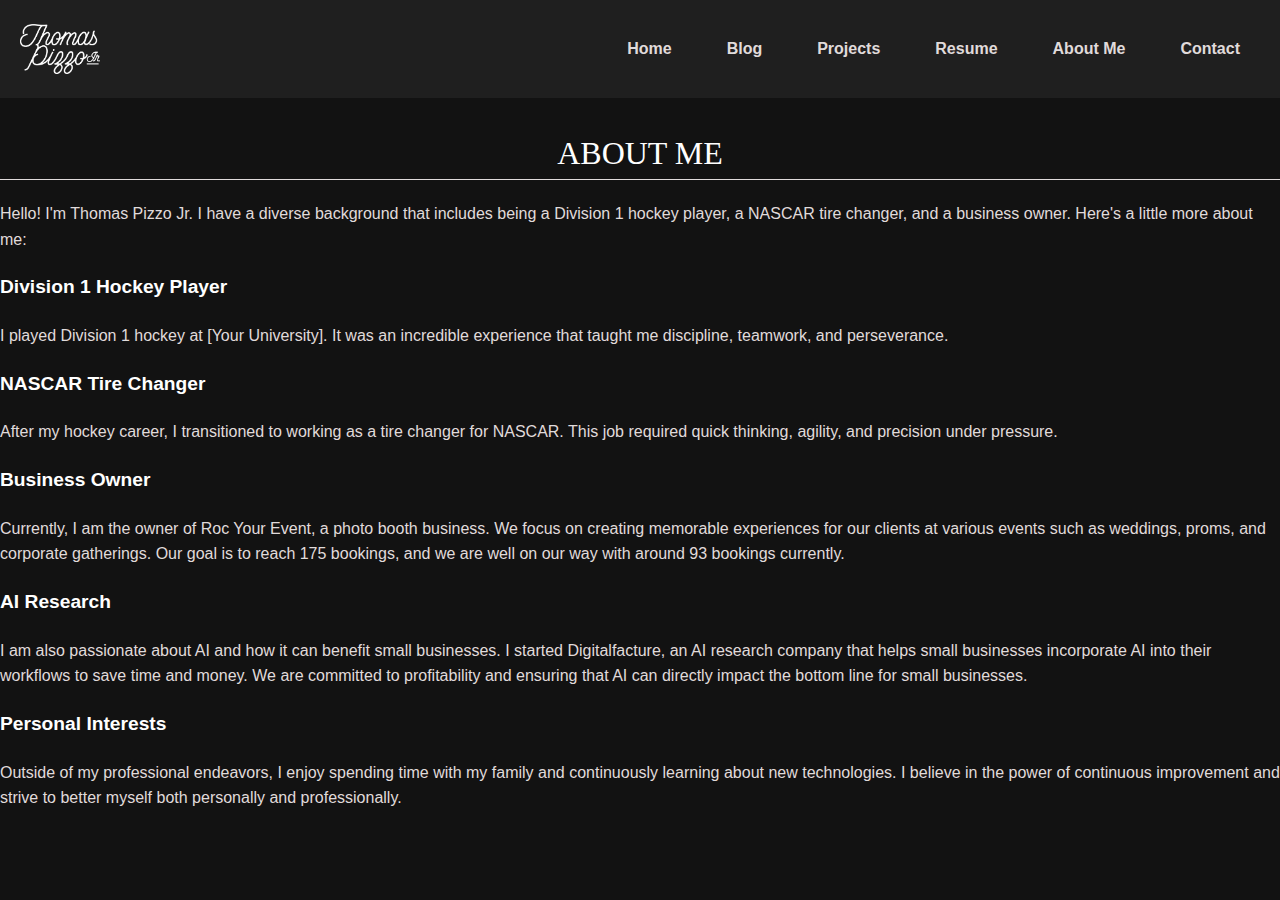
==== about.html @ 1a1698ba "Merge pull request #6 from tpjrtech/tpjrtech-patch-6" ====
<!DOCTYPE html>
<html>

<head>
    <meta charset="utf-8">
    <title>About Me</title>
    <link rel="stylesheet" href="styles.css">
</head>

<body>

    <header>
        <img src="TPJRSTACKED.PNG" alt="logo">
        <nav>
            <ul>
                <li><a href="index.html">Home</a></li>
                <li><a href="blog.html">Blog</a></li>
                <li><a href="projects.html">Projects</a></li>
                <li><a href="resume.html">Resume</a></li>
                <li><a href="about.html">About Me</a></li>
                <li><a href="contact.html">Contact</a></li>
            </ul>
        </nav>
    </header>

    <main>
        <h1>About Me</h1>
        <p>Hello! I'm Thomas Pizzo Jr. I have a diverse background that includes being a Division 1 hockey player, a NASCAR tire changer, and a business owner. Here's a little more about me:</p>

        <section>
            <h2>Division 1 Hockey Player</h2>
            <p>I played Division 1 hockey at [Your University]. It was an incredible experience that taught me discipline, teamwork, and perseverance.</p>

            <h2>NASCAR Tire Changer</h2>
            <p>After my hockey career, I transitioned to working as a tire changer for NASCAR. This job required quick thinking, agility, and precision under pressure.</p>

            <h2>Business Owner</h2>
            <p>Currently, I am the owner of Roc Your Event, a photo booth business. We focus on creating memorable experiences for our clients at various events such as weddings, proms, and corporate gatherings. Our goal is to reach 175 bookings, and we are well on our way with around 93 bookings currently.</p>

            <h2>AI Research</h2>
            <p>I am also passionate about AI and how it can benefit small businesses. I started Digitalfacture, an AI research company that helps small businesses incorporate AI into their workflows to save time and money. We are committed to profitability and ensuring that AI can directly impact the bottom line for small businesses.</p>

            <h2>Personal Interests</h2>
            <p>Outside of my professional endeavors, I enjoy spending time with my family and continuously learning about new technologies. I believe in the power of continuous improvement and strive to better myself both personally and professionally.</p>
        </section>
    </main>

</body>

</html>
---- styles.css ----
body {
    background-color: #121212;
    margin: 0;
    font-family: 'Arial', sans-serif;
    color: #e0dbdb;
    line-height: 1.6;
}

header {
    display: flex;
    justify-content: space-between;
    align-items: center;
    padding: 20px;
    background-color: #1f1f1f;
}

header img {
    height: 50px;
}

nav ul {
    list-style: none;
    padding: 0;
    display: flex;
    gap: 15px;
}

nav ul li {
    display: inline;
}

nav ul li a {
    color: #e0dbdb;
    text-decoration: none;
    font-weight: bold;
    padding: 10px 20px;
    border-radius: 5px;
    transition: background-color 0.3s ease;
}

nav ul li a:hover {
    background-color: #5a5a5a;
}

h1 {
    text-align: center;
    font-family: 'Georgia', serif;
    font-weight: normal;
    text-transform: uppercase;
    border-bottom: 1px solid #e0dbdb;
    margin-top: 30px;
    color: #ffffff;
}

h2 {
    color: #ffffff;
    font-size: 1.2em;
}

form {
    text-align: center;
    background-color: #1e1e1e;
    padding: 20px;
    border-radius: 10px;
    box-shadow: 0 0 10px rgba(0, 0, 0, 0.5);
    max-width: 600px;
    margin: 20px auto;
}

form p {
    margin: 10px 0;
}

form label {
    display: block;
    margin-bottom: 5px;
    font-weight: bold;
}

form input,
form textarea {
    width: 100%;
    padding: 10px;
    margin-top: 5px;
    border: none;
    border-radius: 5px;
    background-color: #2a2a2a;
    color: #ffffff;
}

form button {
    background-color: #4caf50;
    color: #ffffff;
    border: none;
    padding: 10px 20px;
    border-radius: 5px;
    cursor: pointer;
    transition: background-color 0.3s ease;
}

form button:hover {
    background-color: #388e3c;
}

p {
    margin: 20px 0;
}

ul {
    list-style-type: square;
    padding-left: 20px;
}

a {
    color: #4caf50;
    text-decoration: none;
    transition: color 0.3s ease;
}

a:hover {
    color: #388e3c;
}

article {
    margin-bottom: 40px;
}

@media (max-width: 768px) {
    body {
        margin: 0 5%;
    }

    header {
        flex-direction: column;
        align-items: center;
    }

    nav ul {
        flex-direction: column;
        gap: 10px;
    }
}
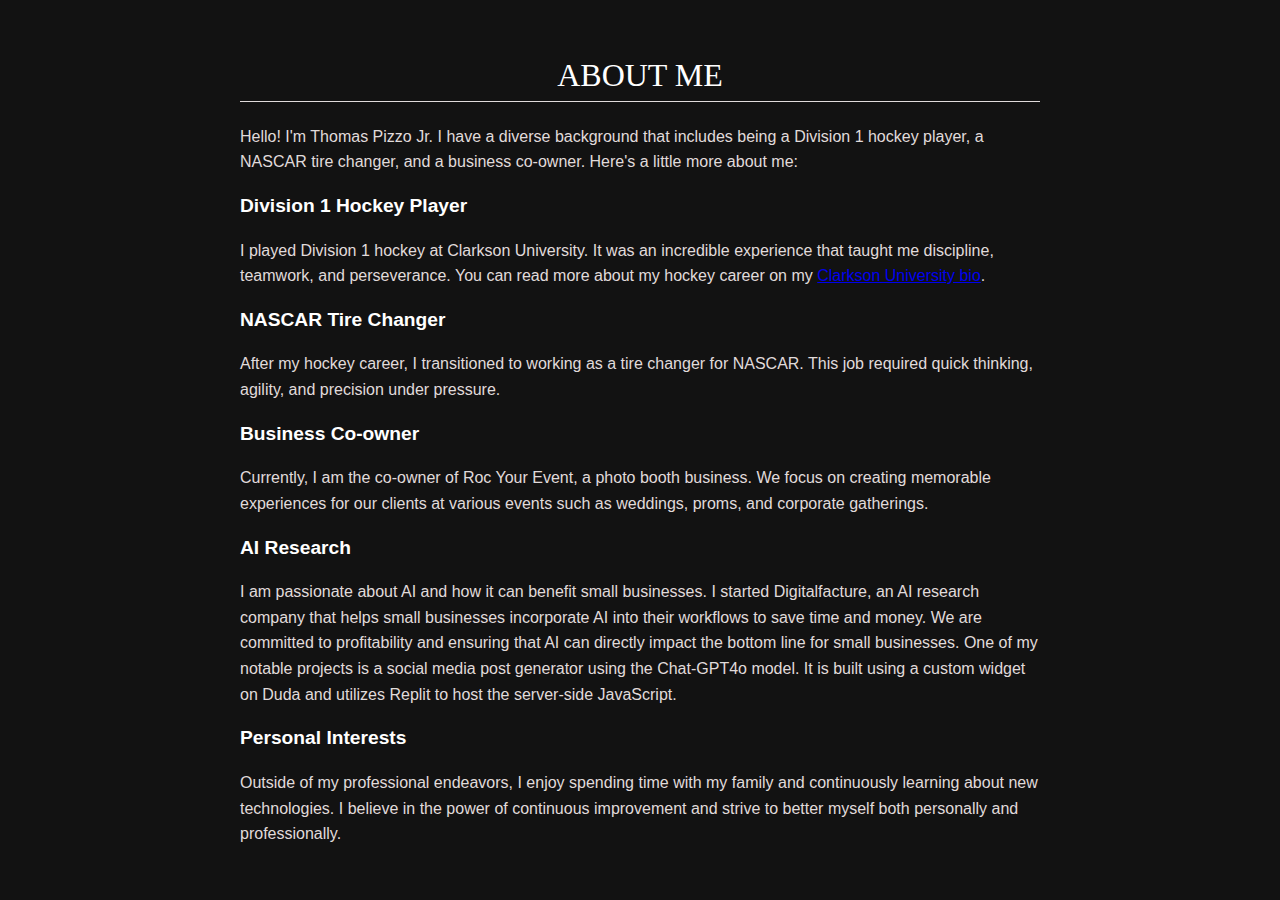
==== commit d7a2d46e: "Update about.html" ====
--- a/about.html
+++ b/about.html
@@ -9,42 +9,31 @@
 
 <body>
 
-    <header>
-        <img src="TPJRSTACKED.PNG" alt="logo">
-        <nav>
-            <ul>
-                <li><a href="index.html">Home</a></li>
-                <li><a href="blog.html">Blog</a></li>
-                <li><a href="projects.html">Projects</a></li>
-                <li><a href="resume.html">Resume</a></li>
-                <li><a href="about.html">About Me</a></li>
-                <li><a href="contact.html">Contact</a></li>
-            </ul>
-        </nav>
-    </header>
+    <div id="nav-placeholder"></div>
 
     <main>
         <h1>About Me</h1>
-        <p>Hello! I'm Thomas Pizzo Jr. I have a diverse background that includes being a Division 1 hockey player, a NASCAR tire changer, and a business owner. Here's a little more about me:</p>
+        <p>Hello! I'm Thomas Pizzo Jr. I have a diverse background that includes being a Division 1 hockey player, a NASCAR tire changer, and a business co-owner. Here's a little more about me:</p>
 
         <section>
             <h2>Division 1 Hockey Player</h2>
-            <p>I played Division 1 hockey at [Your University]. It was an incredible experience that taught me discipline, teamwork, and perseverance.</p>
+            <p>I played Division 1 hockey at Clarkson University. It was an incredible experience that taught me discipline, teamwork, and perseverance. You can read more about my hockey career on my <a href="https://clarksonathletics.com/sports/mens-ice-hockey/roster/tom-pizzo/2723" target="_blank">Clarkson University bio</a>.</p>
 
             <h2>NASCAR Tire Changer</h2>
             <p>After my hockey career, I transitioned to working as a tire changer for NASCAR. This job required quick thinking, agility, and precision under pressure.</p>
 
-            <h2>Business Owner</h2>
-            <p>Currently, I am the owner of Roc Your Event, a photo booth business. We focus on creating memorable experiences for our clients at various events such as weddings, proms, and corporate gatherings. Our goal is to reach 175 bookings, and we are well on our way with around 93 bookings currently.</p>
+            <h2>Business Co-owner</h2>
+            <p>Currently, I am the co-owner of Roc Your Event, a photo booth business. We focus on creating memorable experiences for our clients at various events such as weddings, proms, and corporate gatherings.</p>
 
             <h2>AI Research</h2>
-            <p>I am also passionate about AI and how it can benefit small businesses. I started Digitalfacture, an AI research company that helps small businesses incorporate AI into their workflows to save time and money. We are committed to profitability and ensuring that AI can directly impact the bottom line for small businesses.</p>
+            <p>I am passionate about AI and how it can benefit small businesses. I started Digitalfacture, an AI research company that helps small businesses incorporate AI into their workflows to save time and money. We are committed to profitability and ensuring that AI can directly impact the bottom line for small businesses. One of my notable projects is a social media post generator using the Chat-GPT4o model. It is built using a custom widget on Duda and utilizes Replit to host the server-side JavaScript.</p>
 
             <h2>Personal Interests</h2>
             <p>Outside of my professional endeavors, I enjoy spending time with my family and continuously learning about new technologies. I believe in the power of continuous improvement and strive to better myself both personally and professionally.</p>
         </section>
     </main>
 
+    <script src="load-nav.js"></script>
 </body>
 
 </html>
--- a/styles.css
+++ b/styles.css
@@ -15,7 +15,7 @@
 }
 
 header img {
-    height: 50px;
+    height: 100px; /* Adjust this value to increase the size of the logo */
 }
 
 nav ul {
@@ -57,72 +57,40 @@
     font-size: 1.2em;
 }
 
-form {
+.welcome-section {
     text-align: center;
-    background-color: #1e1e1e;
-    padding: 20px;
-    border-radius: 10px;
-    box-shadow: 0 0 10px rgba(0, 0, 0, 0.5);
-    max-width: 600px;
-    margin: 20px auto;
+    margin-top: 50px;
 }
 
-form p {
-    margin: 10px 0;
-}
-
-form label {
-    display: block;
-    margin-bottom: 5px;
-    font-weight: bold;
-}
-
-form input,
-form textarea {
-    width: 100%;
-    padding: 10px;
-    margin-top: 5px;
-    border: none;
-    border-radius: 5px;
-    background-color: #2a2a2a;
+.welcome-section h1 {
+    font-size: 2.5em;
     color: #ffffff;
 }
 
-form button {
+.welcome-section p {
+    font-size: 1.2em;
+    color: #b0b0b0;
+}
+
+button {
     background-color: #4caf50;
     color: #ffffff;
     border: none;
-    padding: 10px 20px;
+    padding: 15px 30px;
     border-radius: 5px;
     cursor: pointer;
+    font-size: 1em;
     transition: background-color 0.3s ease;
 }
 
-form button:hover {
+button:hover {
     background-color: #388e3c;
 }
 
-p {
-    margin: 20px 0;
-}
-
-ul {
-    list-style-type: square;
-    padding-left: 20px;
-}
-
-a {
-    color: #4caf50;
-    text-decoration: none;
-    transition: color 0.3s ease;
-}
-
-a:hover {
-    color: #388e3c;
-}
-
-article {
-    margin-bottom: 40px;
+main {
+    padding: 20px;
+    max-width: 800px;
+    margin: 0 auto;
 }
 
 @media (max-width: 768px) {
@@ -139,4 +107,8 @@
         flex-direction: column;
         gap: 10px;
     }
+
+    header img {
+        height: 80px; /* Adjust smaller for mobile */
+    }
 }
